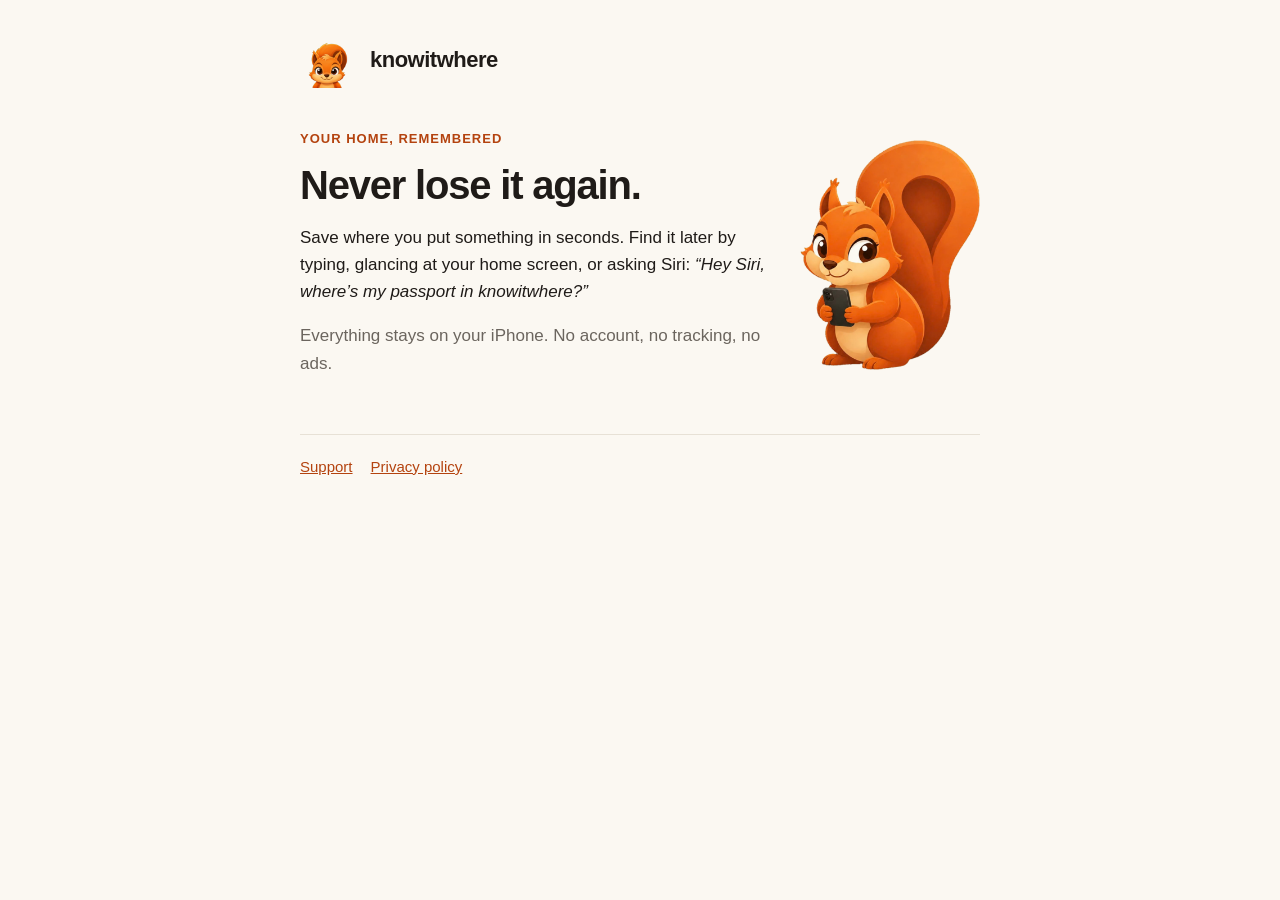
==== site/index.html @ 887ccf00 "Handoff runbook, public privacy/support pages, Pages workflow - CLAUDE.md (auto-loaded by Claude Cod" ====
<!doctype html>
<html lang="en">
<head>
  <meta charset="utf-8">
  <meta name="viewport" content="width=device-width, initial-scale=1">
  <title>knowitwhere</title>
  <meta name="description" content="knowitwhere remembers where you put things. Private, offline, with Siri and a home-screen widget.">
  <link rel="icon" href="icon.png">
  <link rel="stylesheet" href="style.css">
</head>
<body>
<main>
  <header><img src="icon.png" alt=""><a href="./">knowitwhere</a></header>

  <section class="hero">
    <div>
      <p class="eyebrow">Your home, remembered</p>
      <h1>Never lose it again.</h1>
      <p>Save where you put something in seconds. Find it later by typing, glancing at your home screen, or asking Siri: <em>“Hey Siri, where’s my passport in knowitwhere?”</em></p>
      <p class="muted">Everything stays on your iPhone. No account, no tracking, no ads.</p>
    </div>
    <img src="mascot.png" alt="The knowitwhere squirrel holding a phone">
  </section>

  <nav>
    <a href="support.html">Support</a>
    <a href="privacy.html">Privacy policy</a>
  </nav>
</main>
</body>
</html>
---- site/style.css ----
:root {
  --bg: #fbf8f2;
  --card: #ffffff;
  --ink: #1f1b18;
  --muted: #6b655e;
  --orange: #f4632a;
  --orange-ink: #b4430f;
  --line: #e7e1d6;
}
@media (prefers-color-scheme: dark) {
  :root {
    --bg: #1f1b18;
    --card: #2a2622;
    --ink: #fbf8f2;
    --muted: #b7afa5;
    --orange-ink: #ff9a6b;
    --line: #3f3a34;
  }
}
* { box-sizing: border-box; }
body {
  margin: 0;
  background: var(--bg);
  color: var(--ink);
  font: 17px/1.6 -apple-system, BlinkMacSystemFont, "SF Pro Text", "Segoe UI", Roboto, sans-serif;
}
main { max-width: 720px; margin: 0 auto; padding: 32px 20px 64px; }
header { display: flex; align-items: center; gap: 14px; margin-bottom: 28px; }
header img { width: 56px; height: 56px; border-radius: 14px; }
header a { color: inherit; text-decoration: none; font-weight: 800; font-size: 22px; letter-spacing: -0.5px; }
h1 { font-size: 40px; line-height: 1.1; letter-spacing: -1.2px; margin: 0 0 8px; }
h2 { font-size: 22px; letter-spacing: -0.4px; margin: 32px 0 8px; }
.eyebrow { color: var(--orange-ink); font-weight: 800; font-size: 13px; letter-spacing: 1px; text-transform: uppercase; }
.muted { color: var(--muted); }
.card { background: var(--card); border: 1px solid var(--line); border-radius: 20px; padding: 20px 22px; margin: 16px 0; }
a { color: var(--orange-ink); }
.hero { display: flex; gap: 24px; align-items: center; flex-wrap: wrap; }
.hero img { width: 180px; max-width: 45%; }
.hero div { flex: 1 1 260px; }
.button { display: inline-block; background: var(--orange); color: #fff; font-weight: 700; text-decoration: none; padding: 12px 20px; border-radius: 14px; }
nav { display: flex; gap: 18px; flex-wrap: wrap; margin-top: 40px; padding-top: 20px; border-top: 1px solid var(--line); font-size: 15px; }
code { background: var(--card); border: 1px solid var(--line); border-radius: 6px; padding: 1px 6px; }
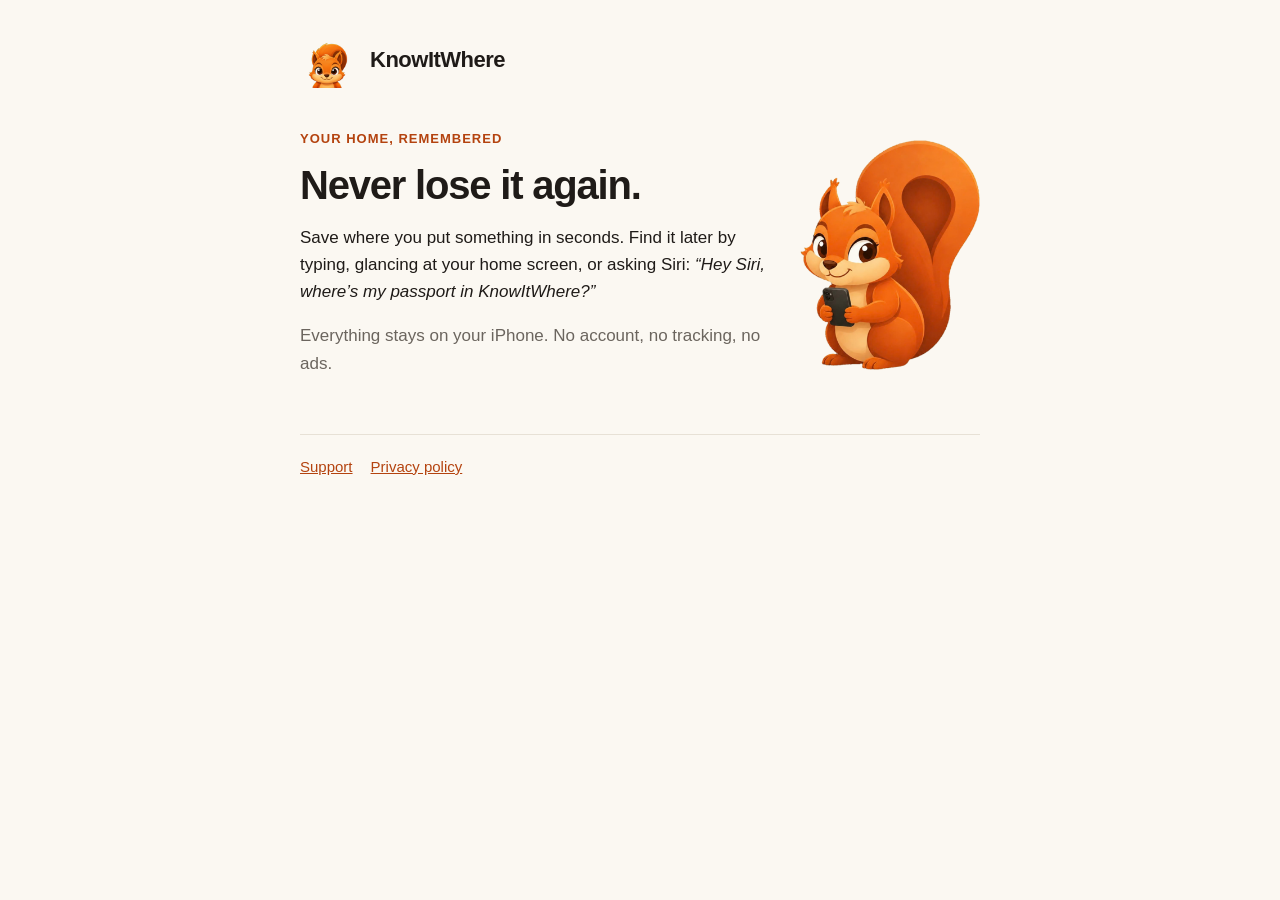
==== commit bbc2efee: "One-sentence Siri phrase with an item entity "Where's my passport in KnowItWhere?" now answers witho" ====
--- a/site/index.html
+++ b/site/index.html
@@ -3,23 +3,23 @@
 <head>
   <meta charset="utf-8">
   <meta name="viewport" content="width=device-width, initial-scale=1">
-  <title>knowitwhere</title>
-  <meta name="description" content="knowitwhere remembers where you put things. Private, offline, with Siri and a home-screen widget.">
+  <title>KnowItWhere</title>
+  <meta name="description" content="KnowItWhere remembers where you put things. Private, offline, with Siri and a home-screen widget.">
   <link rel="icon" href="icon.png">
   <link rel="stylesheet" href="style.css">
 </head>
 <body>
 <main>
-  <header><img src="icon.png" alt=""><a href="./">knowitwhere</a></header>
+  <header><img src="icon.png" alt=""><a href="./">KnowItWhere</a></header>
 
   <section class="hero">
     <div>
       <p class="eyebrow">Your home, remembered</p>
       <h1>Never lose it again.</h1>
-      <p>Save where you put something in seconds. Find it later by typing, glancing at your home screen, or asking Siri: <em>“Hey Siri, where’s my passport in knowitwhere?”</em></p>
+      <p>Save where you put something in seconds. Find it later by typing, glancing at your home screen, or asking Siri: <em>“Hey Siri, where’s my passport in KnowItWhere?”</em></p>
       <p class="muted">Everything stays on your iPhone. No account, no tracking, no ads.</p>
     </div>
-    <img src="mascot.png" alt="The knowitwhere squirrel holding a phone">
+    <img src="mascot.png" alt="The KnowItWhere squirrel holding a phone">
   </section>
 
   <nav>
